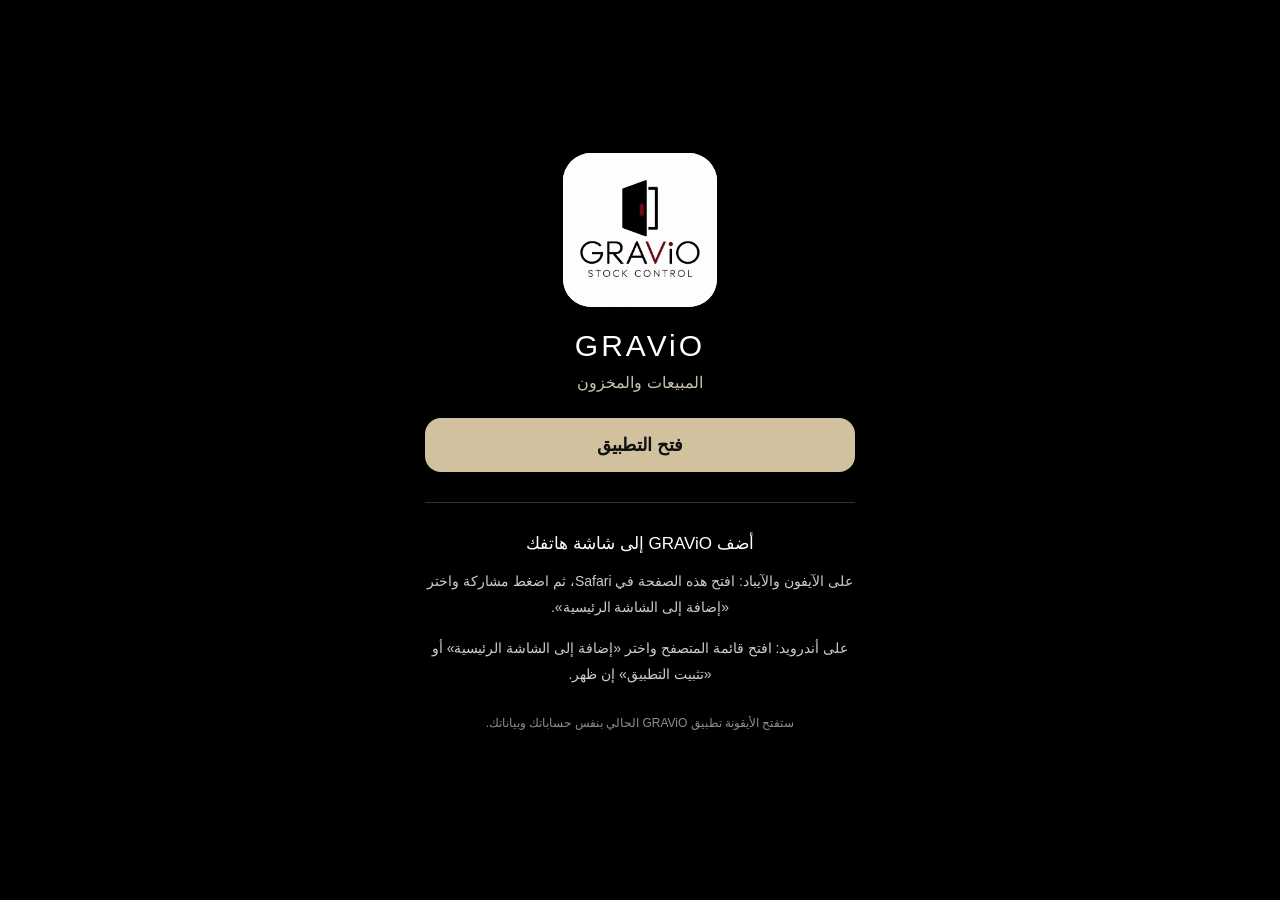
==== stock/index.html @ 71a75888 "Add GRAViO stock launcher with approved mobile icon" ====
<!doctype html>
<html lang="ar" dir="rtl">
<head>
  <meta charset="utf-8">
  <meta name="viewport" content="width=device-width,initial-scale=1,viewport-fit=cover">
  <meta name="theme-color" content="#000000">
  <meta name="apple-mobile-web-app-capable" content="yes">
  <meta name="apple-mobile-web-app-title" content="GRAViO">
  <meta name="apple-mobile-web-app-status-bar-style" content="black">
  <meta name="description" content="GRAViO — المبيعات والمخزون">
  <title>GRAViO</title>
  <link rel="apple-touch-icon" href="./icon.png">
  <link rel="icon" type="image/png" href="./icon.png">
  <link rel="manifest" href="./manifest.webmanifest">
  <link rel="stylesheet" href="./style.css">
  <script src="./launch.js" defer></script>
</head>
<body>
  <main>
    <img src="./icon.png" width="192" height="192" alt="GRAViO Stock Control" class="app-icon">
    <h1>GRAViO</h1>
    <p class="subtitle">المبيعات والمخزون</p>
    <a id="openApp" class="open-app" href="https://script.google.com/macros/s/AKfycbx6sjWIEqTnXcwEpg1Nbgwfgee45IT3cXTwsWLcnJrHZBVQqzRaGiyQSjOQzrSs64BO6A/exec">فتح التطبيق</a>
    <section aria-label="إضافة التطبيق إلى الهاتف">
      <h2>أضف GRAViO إلى شاشة هاتفك</h2>
      <p>على الآيفون والآيباد: افتح هذه الصفحة في Safari، ثم اضغط مشاركة واختر «إضافة إلى الشاشة الرئيسية».</p>
      <p>على أندرويد: افتح قائمة المتصفح واختر «إضافة إلى الشاشة الرئيسية» أو «تثبيت التطبيق» إن ظهر.</p>
    </section>
    <p class="note">ستفتح الأيقونة تطبيق GRAViO الحالي بنفس حساباتك وبياناتك.</p>
  </main>
</body>
</html>
---- stock/style.css ----
:root{color-scheme:dark;font-family:Arial,sans-serif;background:#000;color:#fff}
*{box-sizing:border-box}body{margin:0;min-height:100svh;display:grid;place-items:center;padding:32px 24px calc(32px + env(safe-area-inset-bottom))}main{max-width:430px;text-align:center;width:100%}.app-icon{display:block;margin:0 auto 22px;width:154px;height:154px;object-fit:contain;border-radius:28px;background:#fff}h1{font-size:30px;font-weight:400;letter-spacing:3px;margin:0}.subtitle{color:#c9bfae;margin:10px 0 26px}.open-app{display:block;background:#d2c19e;color:#111;text-decoration:none;border-radius:16px;padding:16px;font-size:18px;font-weight:bold}.open-app:focus-visible{outline:3px solid white;outline-offset:5px}section{border-top:1px solid #333;margin-top:30px;padding-top:15px}h2{font-size:17px;font-weight:400}section p{font-size:14px;line-height:1.9;color:#ccc}.note{color:#8d8d8d;font-size:12px;line-height:1.8;margin-top:25px}@media(prefers-reduced-motion:no-preference){.open-app{transition:background .15s}.open-app:hover{background:#e4d2b0}}
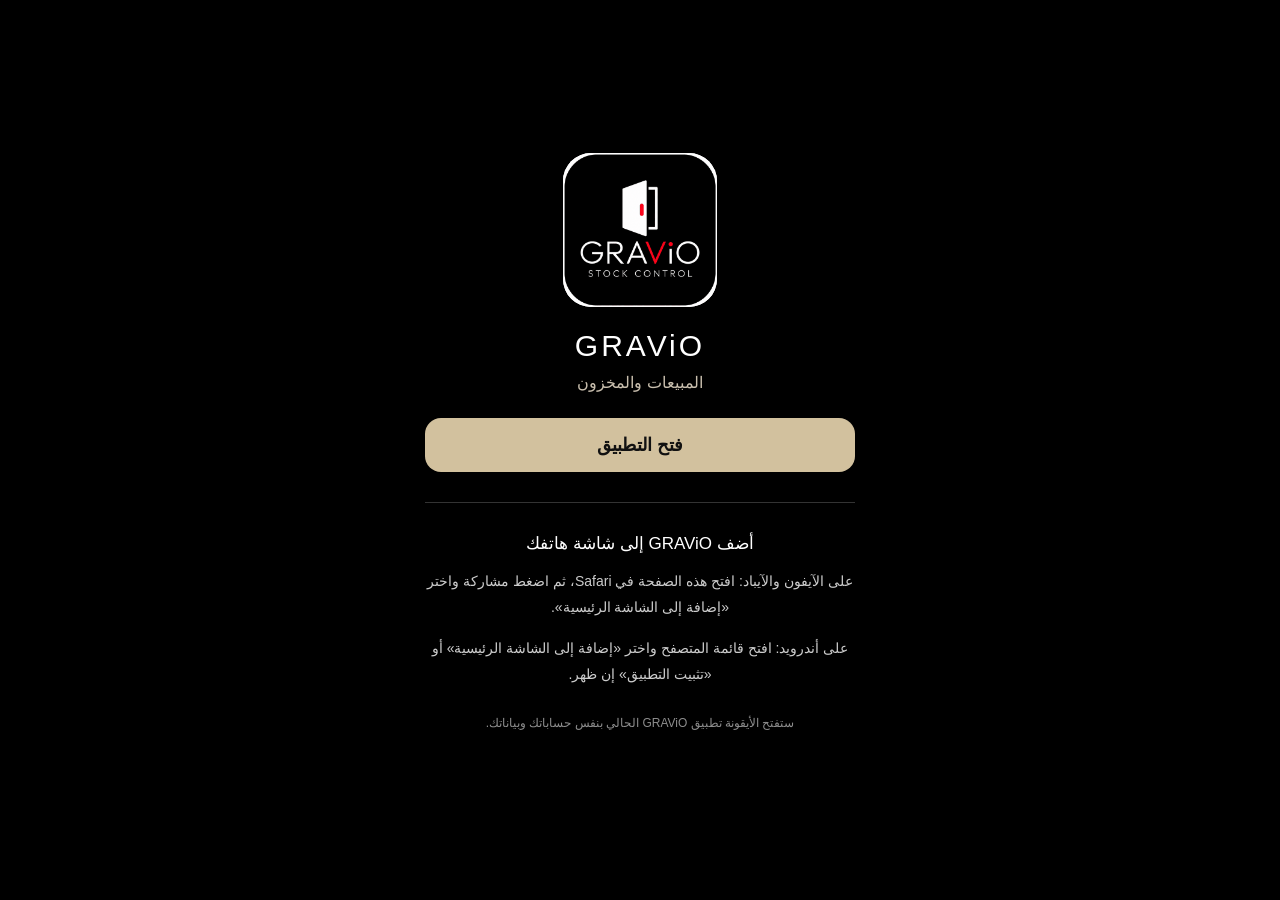
==== commit bc45c31d: "Use approved black GRAViO icon and start installed launcher earlier" ====
--- a/stock/index.html
+++ b/stock/index.html
@@ -8,16 +8,28 @@
   <meta name="apple-mobile-web-app-title" content="GRAViO">
   <meta name="apple-mobile-web-app-status-bar-style" content="black">
   <meta name="description" content="GRAViO — المبيعات والمخزون">
+  <script>
+'use strict';
+// Keep the install page in Safari so its icon can be added first. Installed
+// shortcuts open the existing Apps Script app without copying business data.
+const appUrl = 'https://script.google.com/macros/s/AKfycbx6sjWIEqTnXcwEpg1Nbgwfgee45IT3cXTwsWLcnJrHZBVQqzRaGiyQSjOQzrSs64BO6A/exec';
+const isInstalled = window.navigator.standalone === true ||
+  window.matchMedia('(display-mode: standalone)').matches;
+if (isInstalled && !new URLSearchParams(window.location.search).has('install')) {
+  window.location.replace(appUrl);
+}
+
+  </script>
   <title>GRAViO</title>
-  <link rel="apple-touch-icon" href="./icon.png">
-  <link rel="icon" type="image/png" href="./icon.png">
+  <link rel="apple-touch-icon" href="./icon-black.png">
+  <link rel="icon" type="image/png" href="./icon-black.png">
   <link rel="manifest" href="./manifest.webmanifest">
   <link rel="stylesheet" href="./style.css">
-  <script src="./launch.js" defer></script>
+
 </head>
 <body>
   <main>
-    <img src="./icon.png" width="192" height="192" alt="GRAViO Stock Control" class="app-icon">
+    <img src="./icon-black.png" width="192" height="192" alt="GRAViO Stock Control" class="app-icon">
     <h1>GRAViO</h1>
     <p class="subtitle">المبيعات والمخزون</p>
     <a id="openApp" class="open-app" href="https://script.google.com/macros/s/AKfycbx6sjWIEqTnXcwEpg1Nbgwfgee45IT3cXTwsWLcnJrHZBVQqzRaGiyQSjOQzrSs64BO6A/exec">فتح التطبيق</a>
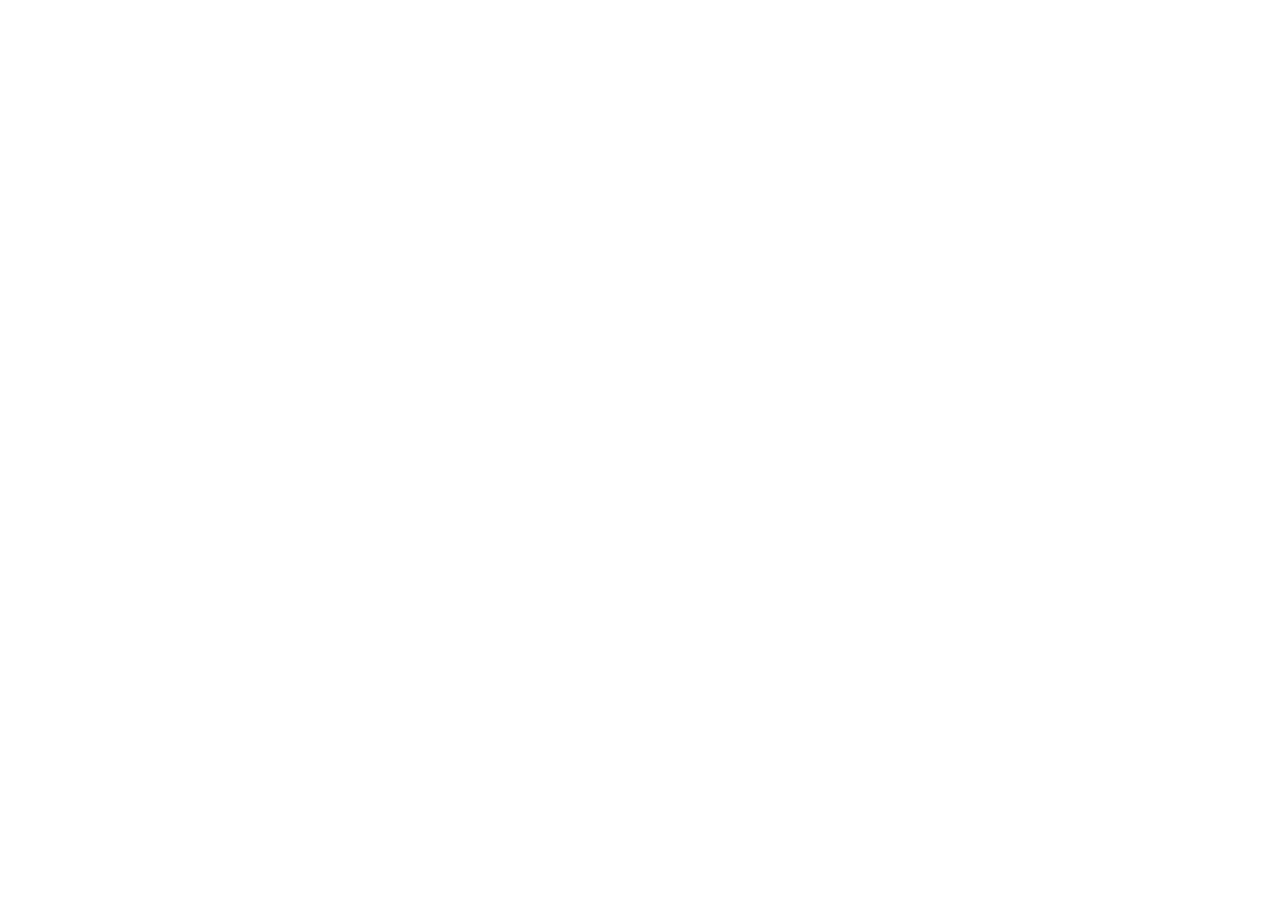
==== commit 5c629e2e: "Open stock app directly and reserve setup screen for explicit install link" ====
--- a/stock/index.html
+++ b/stock/index.html
@@ -10,26 +10,26 @@
   <meta name="description" content="GRAViO — المبيعات والمخزون">
   <script>
 'use strict';
-// Keep the install page in Safari so its icon can be added first. Installed
-// shortcuts open the existing Apps Script app without copying business data.
+// Open the app immediately. Only an explicit install link shows setup instructions;
+// installed shortcuts always proceed to the app, including saved install URLs.
 const appUrl = 'https://script.google.com/macros/s/AKfycbx6sjWIEqTnXcwEpg1Nbgwfgee45IT3cXTwsWLcnJrHZBVQqzRaGiyQSjOQzrSs64BO6A/exec';
 const isInstalled = window.navigator.standalone === true ||
   window.matchMedia('(display-mode: standalone)').matches;
-if (isInstalled && !new URLSearchParams(window.location.search).has('install')) {
+if (isInstalled || !new URLSearchParams(window.location.search).has('install')) {
   window.location.replace(appUrl);
 }
 
   </script>
   <title>GRAViO</title>
-  <link rel="apple-touch-icon" href="./icon-black.png">
-  <link rel="icon" type="image/png" href="./icon-black.png">
+  <link rel="apple-touch-icon" href="./icon-black.png?v=2">
+  <link rel="icon" type="image/png" href="./icon-black.png?v=2">
   <link rel="manifest" href="./manifest.webmanifest">
   <link rel="stylesheet" href="./style.css">
 
 </head>
 <body>
   <main>
-    <img src="./icon-black.png" width="192" height="192" alt="GRAViO Stock Control" class="app-icon">
+    <img src="./icon-black.png?v=2" width="192" height="192" alt="GRAViO Stock Control" class="app-icon">
     <h1>GRAViO</h1>
     <p class="subtitle">المبيعات والمخزون</p>
     <a id="openApp" class="open-app" href="https://script.google.com/macros/s/AKfycbx6sjWIEqTnXcwEpg1Nbgwfgee45IT3cXTwsWLcnJrHZBVQqzRaGiyQSjOQzrSs64BO6A/exec">فتح التطبيق</a>
